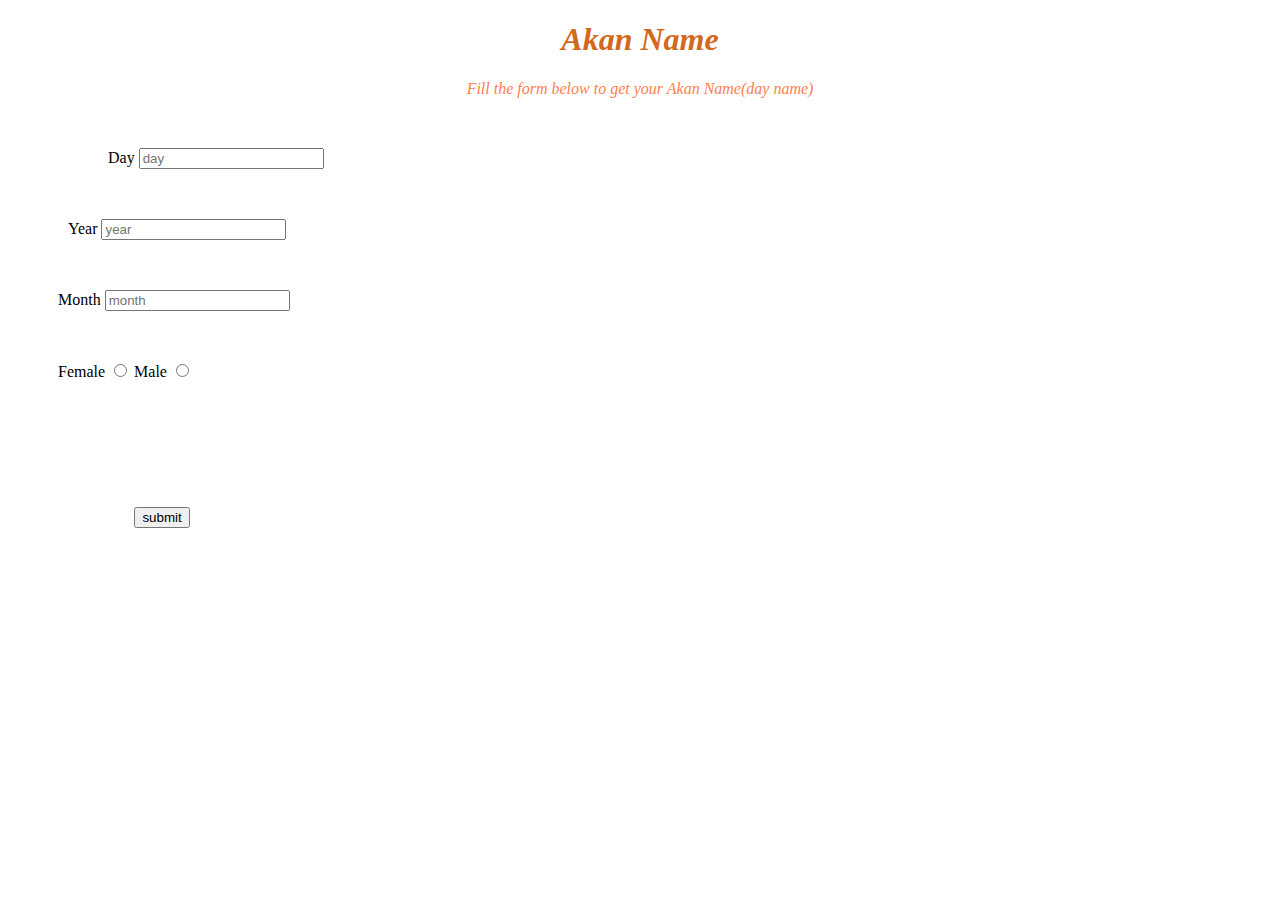
==== index.html @ 85708e2c "add styles to the elements with styles.css" ====
<!DOCTYPE html>
<html lang="en">
<head>
    <meta charset="UTF-8">
    <meta http-equiv="X-UA-Compatible" content="IE=edge">
    <meta name="viewport" content="width=device-width, initial-scale=1.0">
    <link rel="stylesheet" href="css/styles.css">
    
    <title>Akan Name</title>
</head>
<body>
<div class="banner">
    <h1 class="intro">Akan Name </h1>
    <p class="intro">Fill the form below to get your Akan Name(day name)</p>
    <form action=""></form>

    <div class="day">
    <label for="day"> Day</label>
    <input type="number" placeholder="day" id="day">
    </div>

    <div class="year">
    <label for="year">Year</label>
    <input type="number" placeholder="year" id="year">
    </div>

    <div class="month">
    <label for="month">Month</label>
    <input type="number" placeholder="month" id="month">
    </div>

    <div class="radio">
    <label for="gender">Female</label>
    <input type="radio" placeholder="female" id="female">

    <label for="gender">Male</label>
    <input type="radio" placeholder="male" id="male">
    </div>

    <div class="submit">
    <button id="submit"> submit</button>
    </div>
</div>
    <script src="js/script.js"></script> 
</body>
</html>
---- css/styles.css ----
.year{
    align-items: center;
    flex-direction: row;
    margin-top: 50px;
    margin-bottom: 50px;
    padding-left: 60px;
    border-radius: ;
}
.day{
    flex-direction: row;
    margin: 50px;
    align-content: center;
    padding-left: 50px;
}
.month{
    flex-direction: row;
    margin: 50px;
    align-content: center;
}
.radio{
    margin: 50px
}
.submit{
    margin: 10%;
    height: 25px;
    width: 25px;
    background: transparent;
}
.intro{
    text-align: center;
    color: chocolate;
    font-style: oblique;
}
p.intro{
    text-align: center;
    color: coral;
    font-style: italic;
}
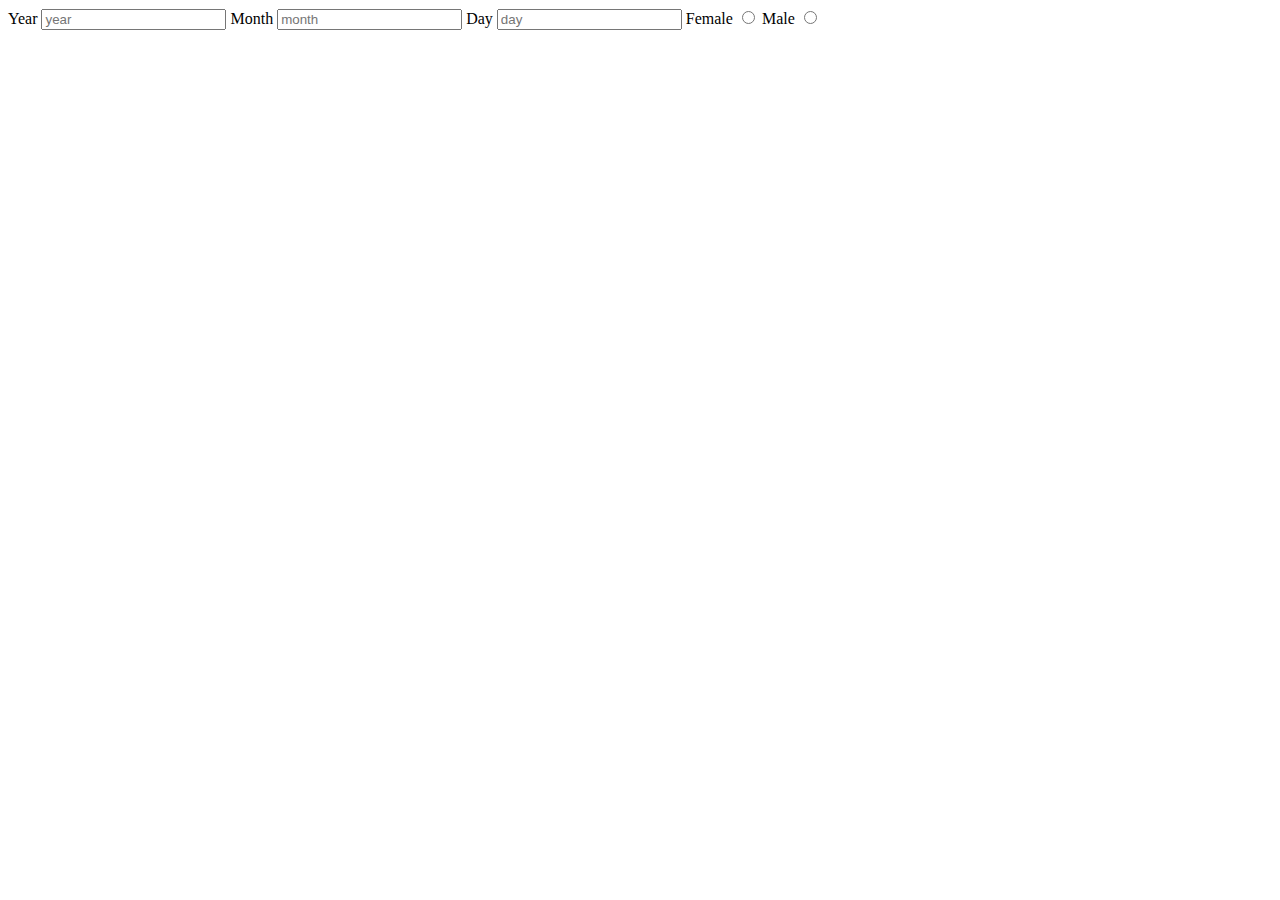
==== commit 0eaec688: "delete Akan name.html and replace with index.html" ====
--- a/index.html
+++ b/index.html
@@ -5,42 +5,25 @@
     <meta http-equiv="X-UA-Compatible" content="IE=edge">
     <meta name="viewport" content="width=device-width, initial-scale=1.0">
     <link rel="stylesheet" href="css/styles.css">
-    
+    <script>js/script.js</script>
     <title>Akan Name</title>
 </head>
 <body>
-<div class="banner">
-    <h1 class="intro">Akan Name </h1>
-    <p class="intro">Fill the form below to get your Akan Name(day name)</p>
     <form action=""></form>
+    <label for="year">Year</label>
+    <input type="text" placeholder="year" id="year">
 
-    <div class="day">
-    <label for="day"> Day</label>
-    <input type="number" placeholder="day" id="day">
-    </div>
+    <label for="month">Month</label>
+    <input type="text" placeholder="month" id="month">
 
-    <div class="year">
-    <label for="year">Year</label>
-    <input type="number" placeholder="year" id="year">
-    </div>
+    <label for="day">Day</label>
+    <input type="text" placeholder="day" id="day">
 
-    <div class="month">
-    <label for="month">Month</label>
-    <input type="number" placeholder="month" id="month">
-    </div>
-
-    <div class="radio">
     <label for="gender">Female</label>
     <input type="radio" placeholder="female" id="female">
 
     <label for="gender">Male</label>
     <input type="radio" placeholder="male" id="male">
-    </div>
-
-    <div class="submit">
-    <button id="submit"> submit</button>
-    </div>
-</div>
-    <script src="js/script.js"></script> 
+    
 </body>
 </html>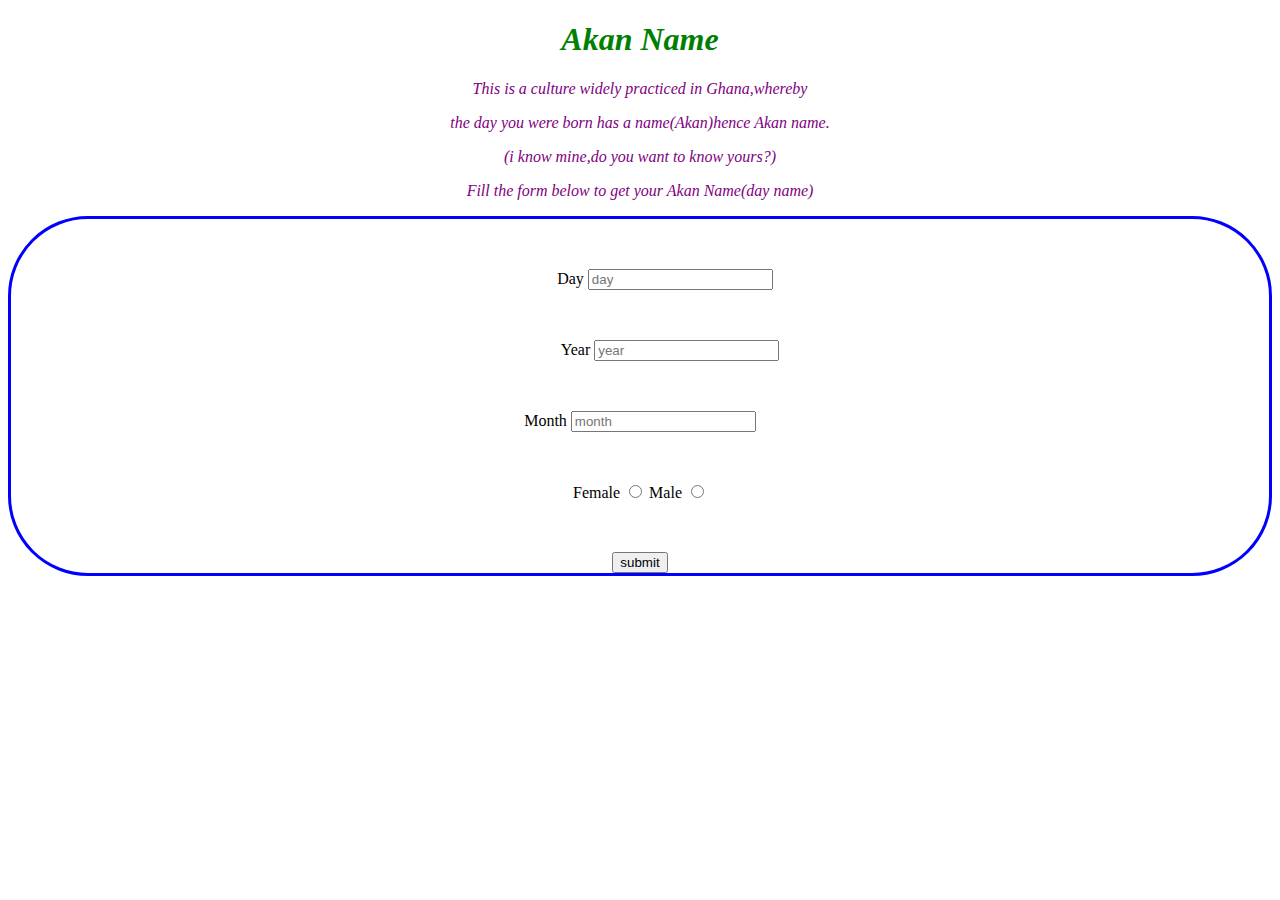
==== commit 0ac68618: "style the input form with styles.css" ====
--- a/index.html
+++ b/index.html
@@ -5,25 +5,44 @@
     <meta http-equiv="X-UA-Compatible" content="IE=edge">
     <meta name="viewport" content="width=device-width, initial-scale=1.0">
     <link rel="stylesheet" href="css/styles.css">
-    <script>js/script.js</script>
+    
     <title>Akan Name</title>
 </head>
 <body>
+    <h1 class="intro">Akan Name </h1>
+    <p class="intro">This is a culture widely practiced in Ghana,whereby</p>
+    <P class="intro">the day you were born has a name(Akan)hence Akan name.</P>
+    <p class="intro">(i know mine,do you want to know yours?)</p>
+    <p class="important">Fill the form below to get your Akan Name(day name)</p>
     <form action=""></form>
+<div class="more-important">
+    <div class="day">
+    <label for="day"> Day</label>
+    <input type="number" placeholder="day" id="day">
+    </div>
+
+    <div class="year">
     <label for="year">Year</label>
-    <input type="text" placeholder="year" id="year">
+    <input type="number" placeholder="year" id="year">
+    </div>
 
+    <div class="month">
     <label for="month">Month</label>
-    <input type="text" placeholder="month" id="month">
+    <input type="number" placeholder="month" id="month">
+    </div>
 
-    <label for="day">Day</label>
-    <input type="text" placeholder="day" id="day">
-
+    <div class="radio">
     <label for="gender">Female</label>
     <input type="radio" placeholder="female" id="female">
 
     <label for="gender">Male</label>
     <input type="radio" placeholder="male" id="male">
-    
+    </div>
+
+    <div class="submit">
+    <button id="submit"> submit</button>
+    </div>
+</div>
+    <script src="js/script.js"></script> 
 </body>
 </html>--- a/css/styles.css
+++ b/css/styles.css
@@ -4,7 +4,6 @@
     margin-top: 50px;
     margin-bottom: 50px;
     padding-left: 60px;
-    border-radius: ;
 }
 .day{
     flex-direction: row;
@@ -21,18 +20,29 @@
     margin: 50px
 }
 .submit{
-    margin: 10%;
-    height: 25px;
-    width: 25px;
     background: transparent;
+    display: block;
+    text-align: center
 }
 .intro{
     text-align: center;
-    color: chocolate;
+    color: green;
     font-style: oblique;
 }
 p.intro{
     text-align: center;
-    color: coral;
+    color: purple;
     font-style: italic;
+}
+.important{
+    text-align: center;
+    color: purple;
+    font-style: italic;
+}
+.more-important{
+    display: block;
+    text-align: center;
+    border-style: solid;
+    border-color: blue;
+    border-radius: 80px;
 }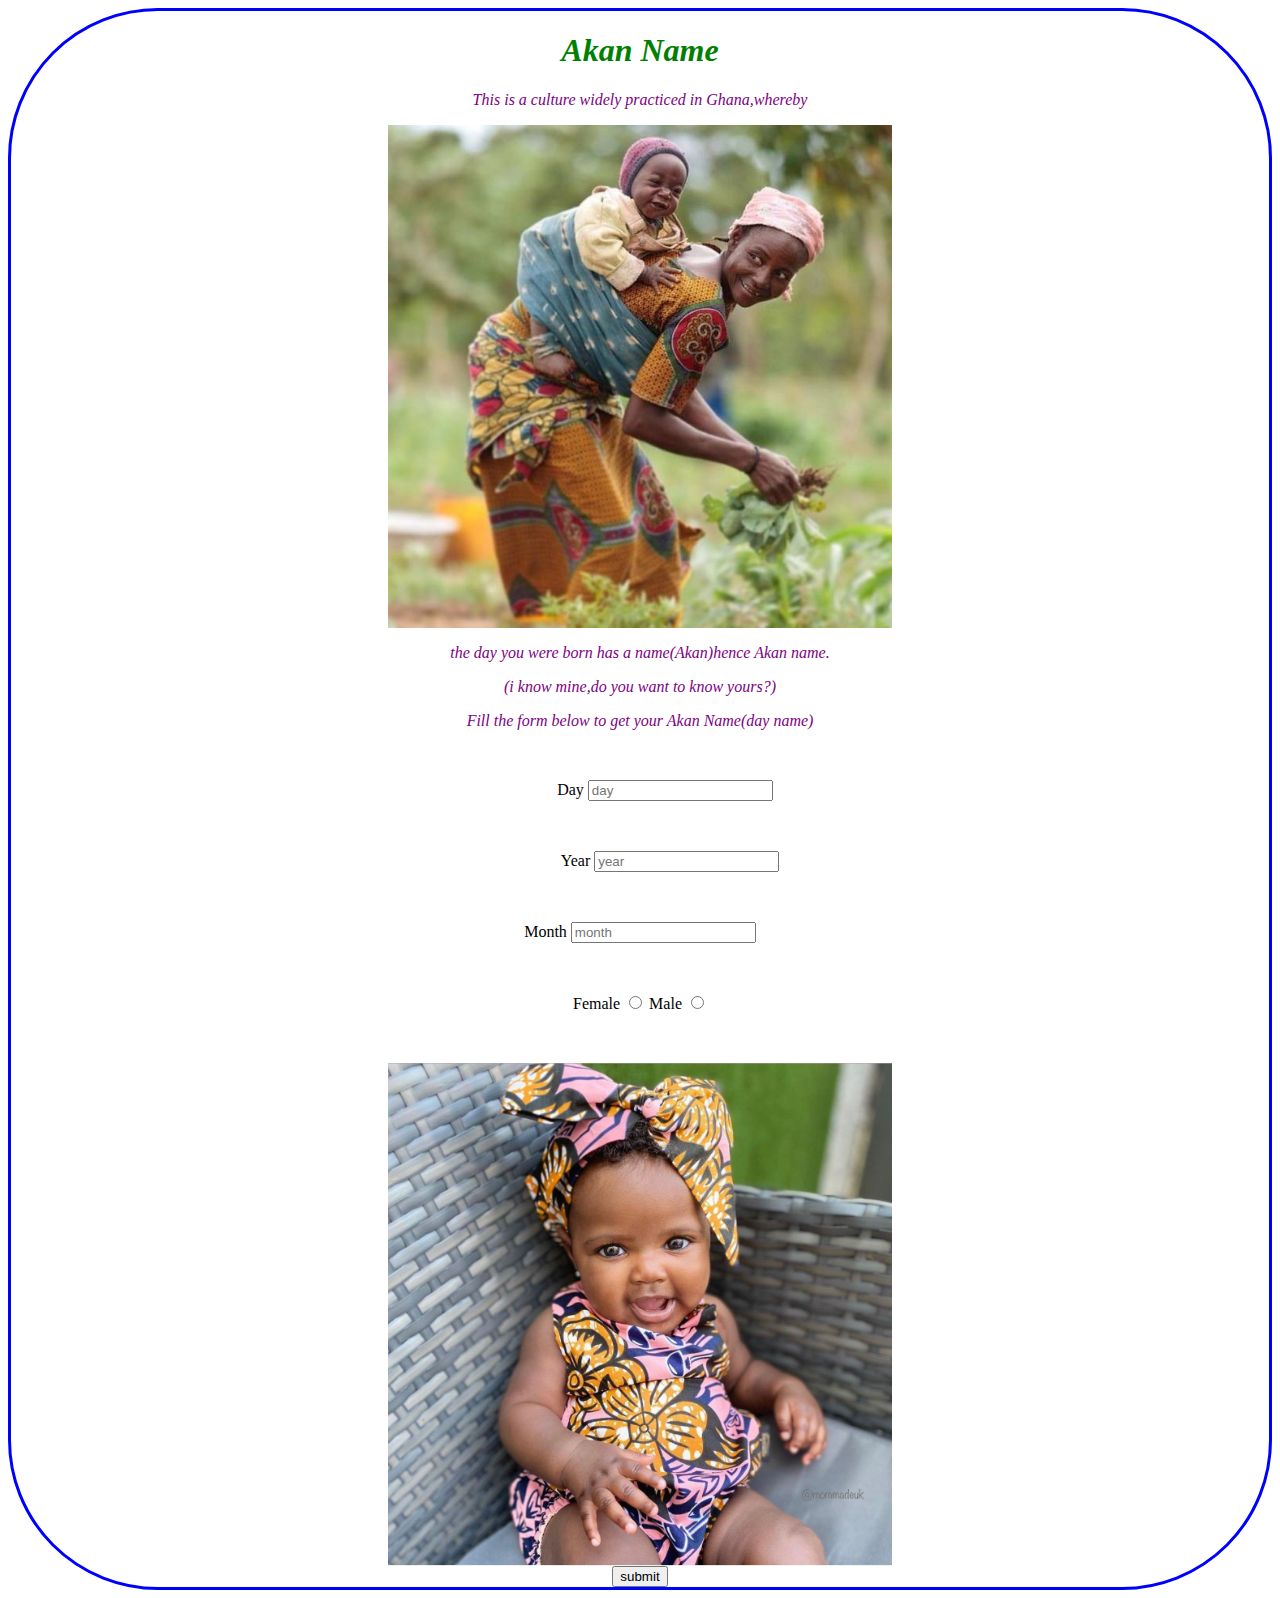
==== commit a61e5478: "link the images to the index.html file" ====
--- a/index.html
+++ b/index.html
@@ -9,13 +9,16 @@
     <title>Akan Name</title>
 </head>
 <body>
+<div class="more-important">
     <h1 class="intro">Akan Name </h1>
     <p class="intro">This is a culture widely practiced in Ghana,whereby</p>
+    <img class="img" src="images/baby.jpg" alt="A picture of a baby on a womans back">
+    
     <P class="intro">the day you were born has a name(Akan)hence Akan name.</P>
     <p class="intro">(i know mine,do you want to know yours?)</p>
     <p class="important">Fill the form below to get your Akan Name(day name)</p>
     <form action=""></form>
-<div class="more-important">
+
     <div class="day">
     <label for="day"> Day</label>
     <input type="number" placeholder="day" id="day">
@@ -38,6 +41,7 @@
     <label for="gender">Male</label>
     <input type="radio" placeholder="male" id="male">
     </div>
+    <img class="img" src="images/cutie.jpg" alt="an image of a smiling baby">
 
     <div class="submit">
     <button id="submit"> submit</button>
--- a/css/styles.css
+++ b/css/styles.css
@@ -44,5 +44,11 @@
     text-align: center;
     border-style: solid;
     border-color: blue;
-    border-radius: 80px;
+    border-radius: 150px;
+}
+.img{
+    display: block;
+  margin-left: auto;
+  margin-right: auto;
+  width: 40%;
 }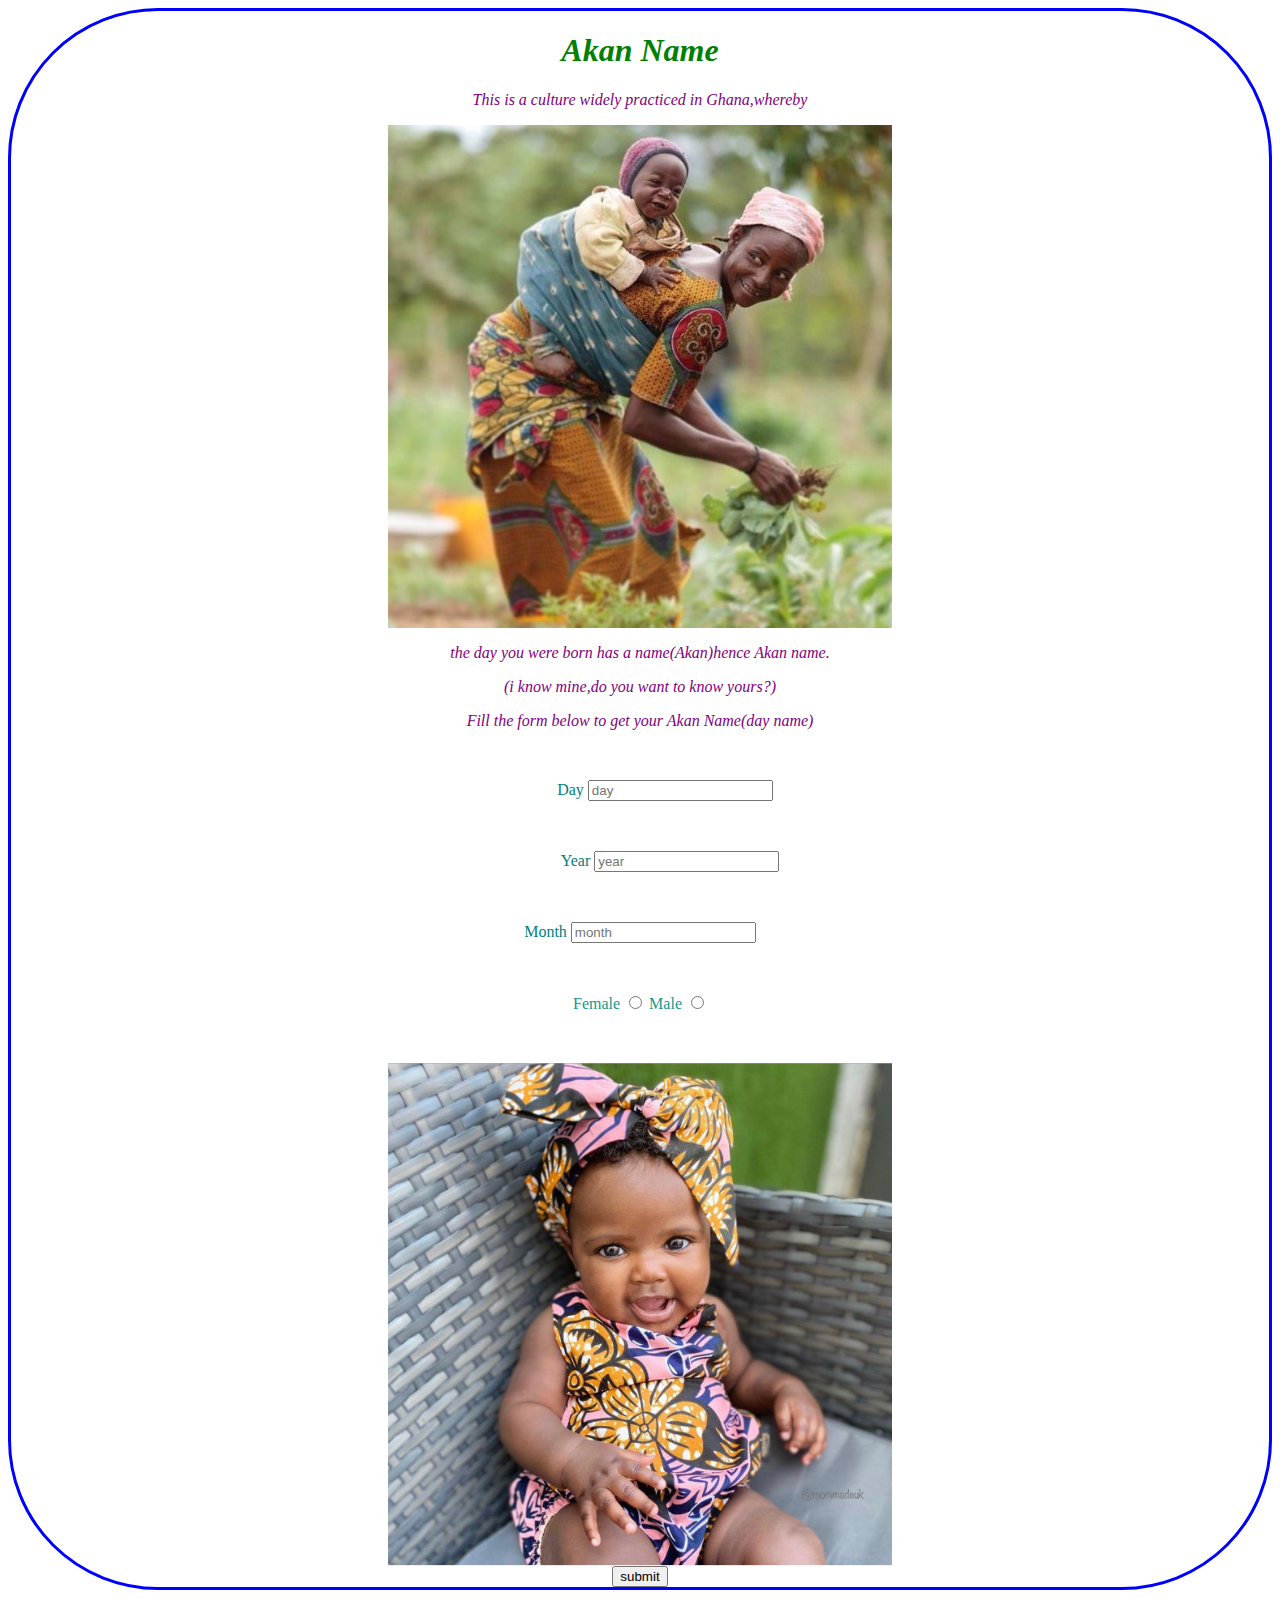
==== commit e04b9aa9: "add color to the inputs with styles.css" ====
--- a/index.html
+++ b/index.html
@@ -47,6 +47,6 @@
     <button id="submit"> submit</button>
     </div>
 </div>
-    <script src="js/script.js"></script> 
+    <script src="js/script.js"></script>
 </body>
 </html>--- a/css/styles.css
+++ b/css/styles.css
@@ -1,4 +1,5 @@
 .year{
+    color: teal;
     align-items: center;
     flex-direction: row;
     margin-top: 50px;
@@ -6,17 +7,20 @@
     padding-left: 60px;
 }
 .day{
+    color: teal;
     flex-direction: row;
     margin: 50px;
     align-content: center;
     padding-left: 50px;
 }
 .month{
+    color: teal;
     flex-direction: row;
     margin: 50px;
     align-content: center;
 }
 .radio{
+    color: rgb(23, 151, 138);
     margin: 50px
 }
 .submit{
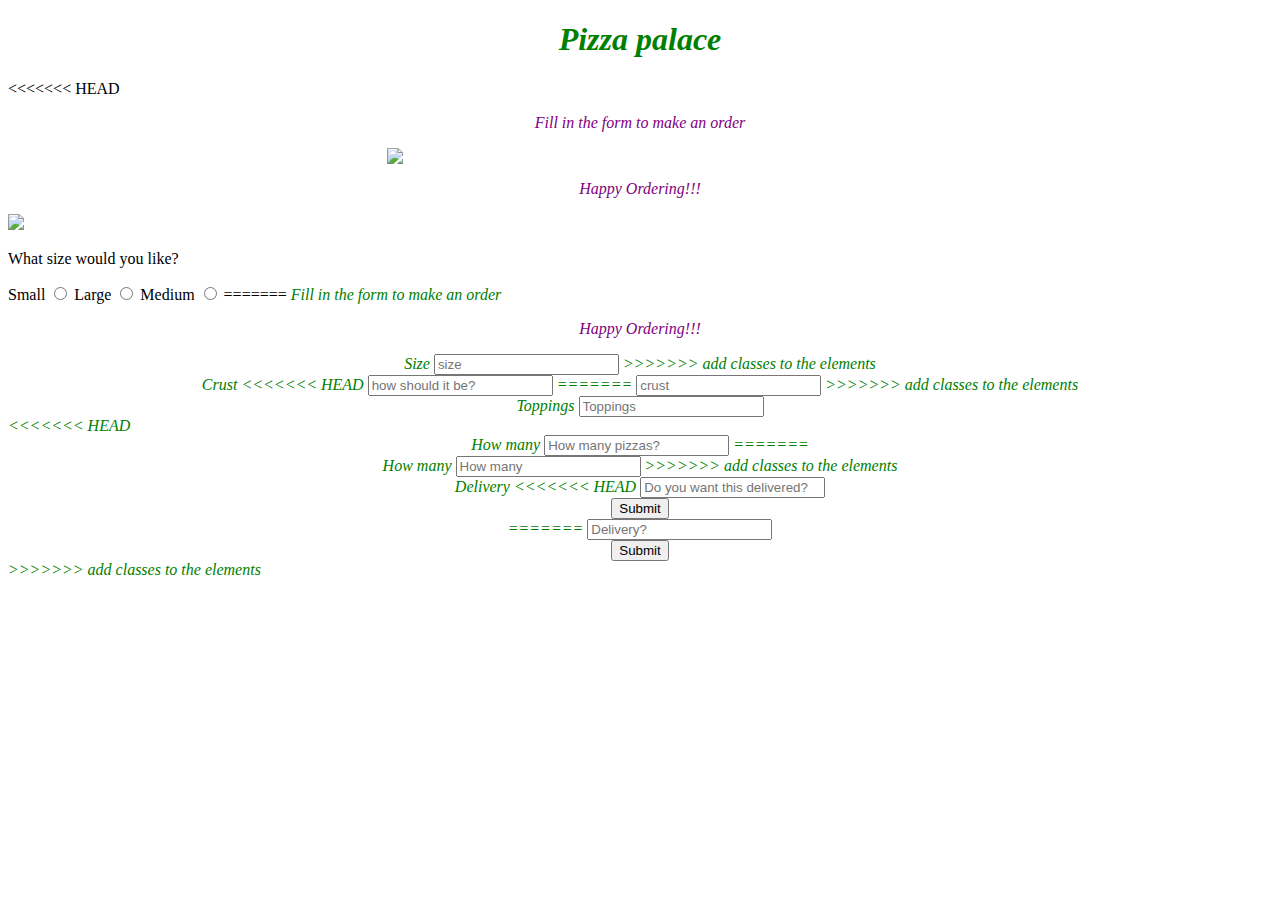
==== commit c01d94bd: "Add files via upload" ====
--- a/index.html
+++ b/index.html
@@ -5,48 +5,81 @@
     <meta http-equiv="X-UA-Compatible" content="IE=edge">
     <meta name="viewport" content="width=device-width, initial-scale=1.0">
     <link rel="stylesheet" href="css/styles.css">
-    
-    <title>Akan Name</title>
+    <title>Pizza Palace</title>
 </head>
 <body>
-<div class="more-important">
-    <h1 class="intro">Akan Name </h1>
-    <p class="intro">This is a culture widely practiced in Ghana,whereby</p>
-    <img class="img" src="images/baby.jpg" alt="A picture of a baby on a womans back">
-    
-    <P class="intro">the day you were born has a name(Akan)hence Akan name.</P>
-    <p class="intro">(i know mine,do you want to know yours?)</p>
-    <p class="important">Fill the form below to get your Akan Name(day name)</p>
+    <h1 class="intro"> Pizza palace</h1>
+<<<<<<< HEAD
+    <p class="intro">Fill in the form to make an order </p>
+    <img src="images/pizza4.jpg" class="img">
+    <p class="intro"> Happy Ordering!!!</p>
+    <img src="images/pizza3.jpeg" class="img2">
     <form action=""></form>
 
-    <div class="day">
-    <label for="day"> Day</label>
-    <input type="number" placeholder="day" id="day">
+    <p>What size would you like?</p>
+    <div class="size">
+    <label for="size">Small</label>
+    <input type="radio" placeholder="small" id="small">
+    <label for="size">Large</label>
+    <input type="radio" placeholder="large" id="large">
+    <label for="size">Medium</label>
+    <input type="radio" placeholder="medium" id="medium">
+=======
+    <p1 class="intro">Fill in the form to make an order </p>
+    <p class="intro"> Happy Ordering!!!</p>
+    <form action=""></form>
+
+    <div class="size">
+    <label for="size">Size</label>
+    <input type="text" placeholder="size" id="size">
+>>>>>>> add classes to the elements
     </div>
 
-    <div class="year">
-    <label for="year">Year</label>
-    <input type="number" placeholder="year" id="year">
+    <div class="crust">
+    <label for="crust">Crust</label>
+<<<<<<< HEAD
+    <input type="text" placeholder="how should it be?" id="crust">
+=======
+    <input type="text" placeholder="crust" id="crust">
+>>>>>>> add classes to the elements
+    </div>
+ 
+    <div class="toppings">
+    <label for="Toppings">Toppings</label>
+    <input type="text" placeholder="Toppings" id="Toppings">
     </div>
 
-    <div class="month">
-    <label for="month">Month</label>
-    <input type="number" placeholder="month" id="month">
+<<<<<<< HEAD
+    <div class="how">
+    <label for="How many">How many</label>
+    <input type="number" placeholder="How many pizzas?" id="number">
+=======
+    <div class="how many">
+    <label for="How many">How many</label>
+    <input type="number" placeholder="How many">
+>>>>>>> add classes to the elements
     </div>
 
-    <div class="radio">
-    <label for="gender">Female</label>
-    <input type="radio" placeholder="female" id="female">
-
-    <label for="gender">Male</label>
-    <input type="radio" placeholder="male" id="male">
+    <div class="Delivery">
+    <label for="Delivery"> Delivery</label>
+<<<<<<< HEAD
+    <input type="text" placeholder="Do you want this delivered?" id="Delivery">
     </div>
-    <img class="img" src="images/cutie.jpg" alt="an image of a smiling baby">
 
     <div class="submit">
-    <button id="submit"> submit</button>
+    <button id="submit">Submit</button>
     </div>
-</div>
-    <script src="js/script.js"></script>
+
+    <script src=js/script.js></script>
+=======
+    <input type="text" placeholder="Delivery?" id="Deliver">
+    </div>
+
+    <div class="submit">
+    <button>Submit</button>
+    </div>
+
+     <script src=js/script.js></script>   
+>>>>>>> add classes to the elements
 </body>
 </html>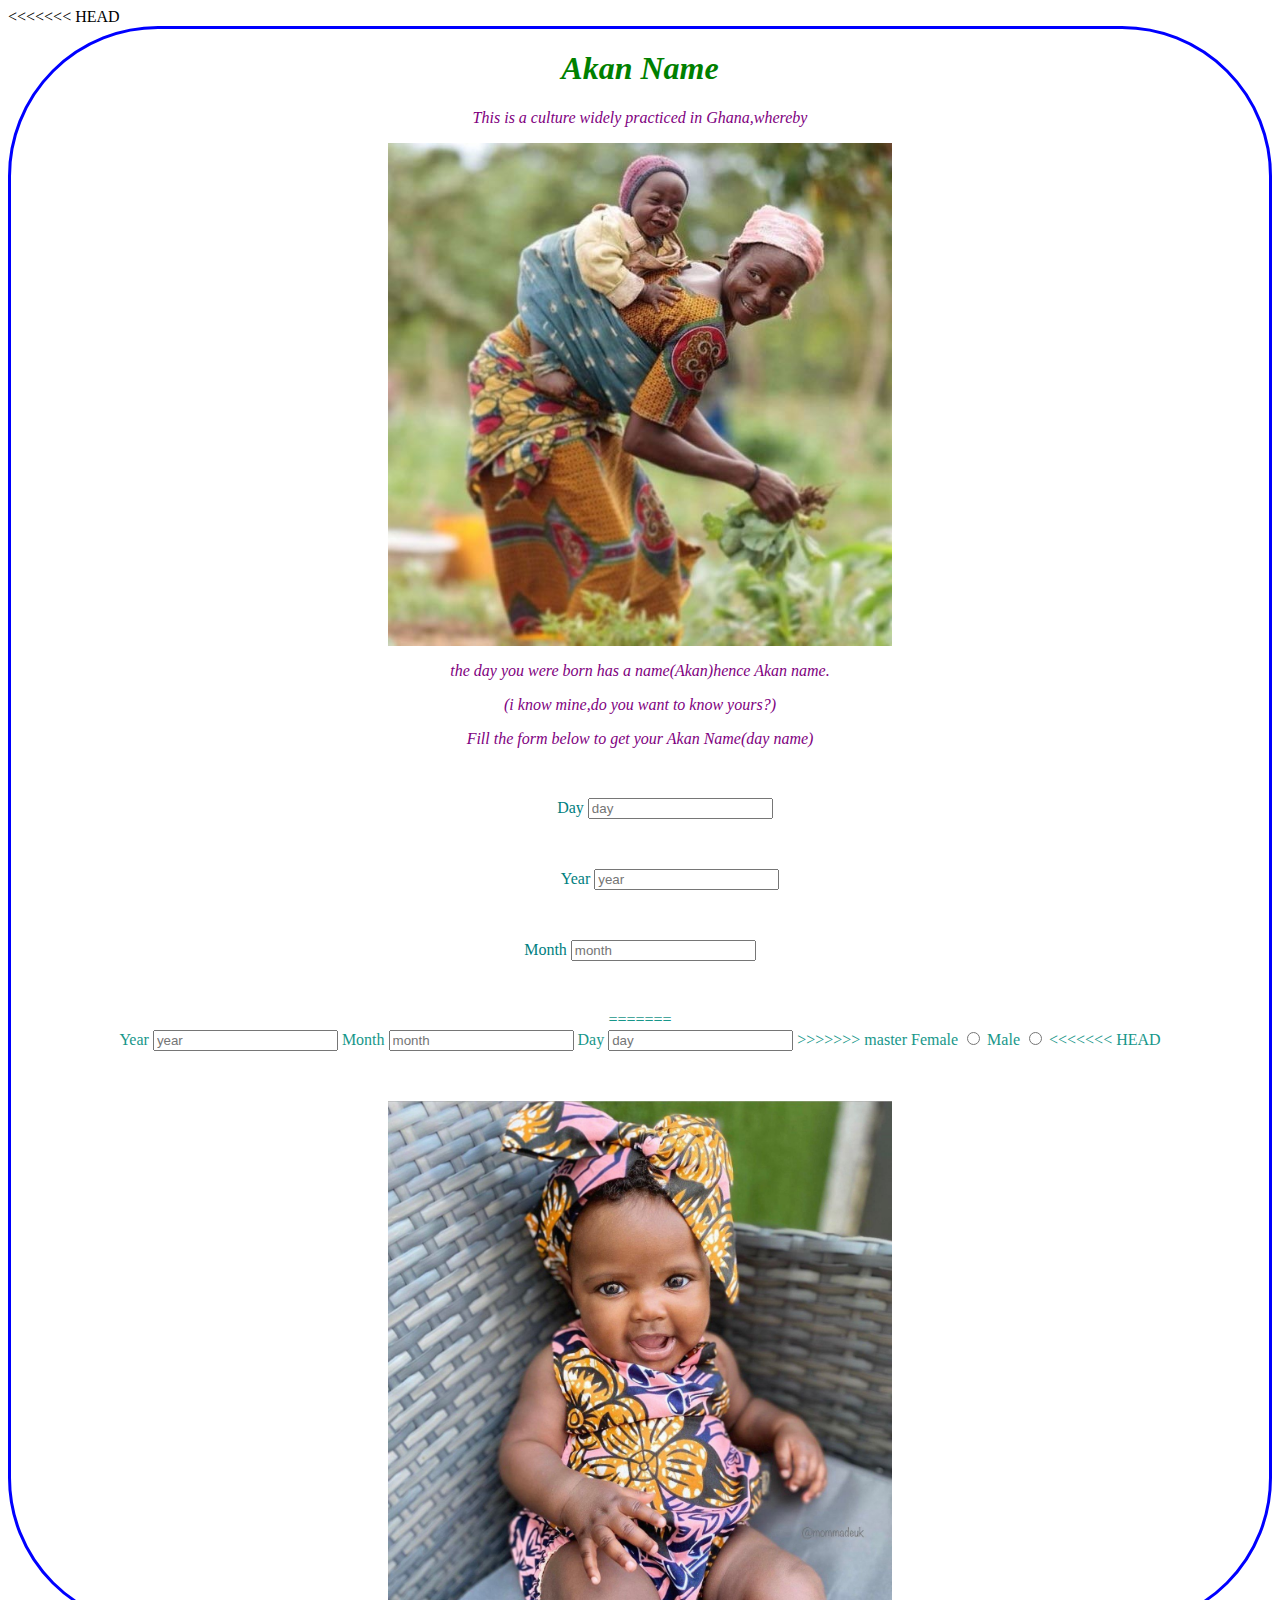
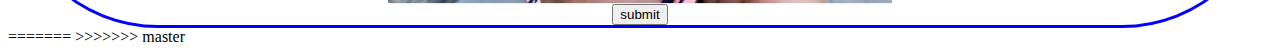
==== commit 0828e43f: "style the border with styles.css" ====
--- a/index.html
+++ b/index.html
@@ -5,81 +5,69 @@
     <meta http-equiv="X-UA-Compatible" content="IE=edge">
     <meta name="viewport" content="width=device-width, initial-scale=1.0">
     <link rel="stylesheet" href="css/styles.css">
-    <title>Pizza Palace</title>
+<<<<<<< HEAD
+    
+    <title>Akan Name</title>
 </head>
 <body>
-    <h1 class="intro"> Pizza palace</h1>
-<<<<<<< HEAD
-    <p class="intro">Fill in the form to make an order </p>
-    <img src="images/pizza4.jpg" class="img">
-    <p class="intro"> Happy Ordering!!!</p>
-    <img src="images/pizza3.jpeg" class="img2">
+<div class="more-important">
+    <h1 class="intro">Akan Name </h1>
+    <p class="intro">This is a culture widely practiced in Ghana,whereby</p>
+    <img class="img" src="images/baby.jpg" alt="A picture of a baby on a womans back">
+    
+    <P class="intro">the day you were born has a name(Akan)hence Akan name.</P>
+    <p class="intro">(i know mine,do you want to know yours?)</p>
+    <p class="important">Fill the form below to get your Akan Name(day name)</p>
     <form action=""></form>
 
-    <p>What size would you like?</p>
-    <div class="size">
-    <label for="size">Small</label>
-    <input type="radio" placeholder="small" id="small">
-    <label for="size">Large</label>
-    <input type="radio" placeholder="large" id="large">
-    <label for="size">Medium</label>
-    <input type="radio" placeholder="medium" id="medium">
-=======
-    <p1 class="intro">Fill in the form to make an order </p>
-    <p class="intro"> Happy Ordering!!!</p>
-    <form action=""></form>
-
-    <div class="size">
-    <label for="size">Size</label>
-    <input type="text" placeholder="size" id="size">
->>>>>>> add classes to the elements
+    <div class="day">
+    <label for="day"> Day</label>
+    <input type="number" placeholder="day" id="day">
     </div>
 
-    <div class="crust">
-    <label for="crust">Crust</label>
-<<<<<<< HEAD
-    <input type="text" placeholder="how should it be?" id="crust">
-=======
-    <input type="text" placeholder="crust" id="crust">
->>>>>>> add classes to the elements
-    </div>
- 
-    <div class="toppings">
-    <label for="Toppings">Toppings</label>
-    <input type="text" placeholder="Toppings" id="Toppings">
+    <div class="year">
+    <label for="year">Year</label>
+    <input type="number" placeholder="year" id="year">
     </div>
 
-<<<<<<< HEAD
-    <div class="how">
-    <label for="How many">How many</label>
-    <input type="number" placeholder="How many pizzas?" id="number">
-=======
-    <div class="how many">
-    <label for="How many">How many</label>
-    <input type="number" placeholder="How many">
->>>>>>> add classes to the elements
+    <div class="month">
+    <label for="month">Month</label>
+    <input type="number" placeholder="month" id="month">
     </div>
 
-    <div class="Delivery">
-    <label for="Delivery"> Delivery</label>
+    <div class="radio">
+=======
+    <script>js/script.js</script>
+    <title>Akan Name</title>
+</head>
+<body>
+    <form action=""></form>
+    <label for="year">Year</label>
+    <input type="text" placeholder="year" id="year">
+
+    <label for="month">Month</label>
+    <input type="text" placeholder="month" id="month">
+
+    <label for="day">Day</label>
+    <input type="text" placeholder="day" id="day">
+
+>>>>>>> master
+    <label for="gender">Female</label>
+    <input type="radio" placeholder="female" id="female">
+
+    <label for="gender">Male</label>
+    <input type="radio" placeholder="male" id="male">
 <<<<<<< HEAD
-    <input type="text" placeholder="Do you want this delivered?" id="Delivery">
     </div>
+    <img class="img" src="images/cutie.jpg" alt="an image of a smiling baby">
 
     <div class="submit">
-    <button id="submit">Submit</button>
+    <button id="submit"> submit</button>
     </div>
-
-    <script src=js/script.js></script>
+</div>
+    <script src="js/script.js"></script>
 =======
-    <input type="text" placeholder="Delivery?" id="Deliver">
-    </div>
-
-    <div class="submit">
-    <button>Submit</button>
-    </div>
-
-     <script src=js/script.js></script>   
->>>>>>> add classes to the elements
+    
+>>>>>>> master
 </body>
 </html>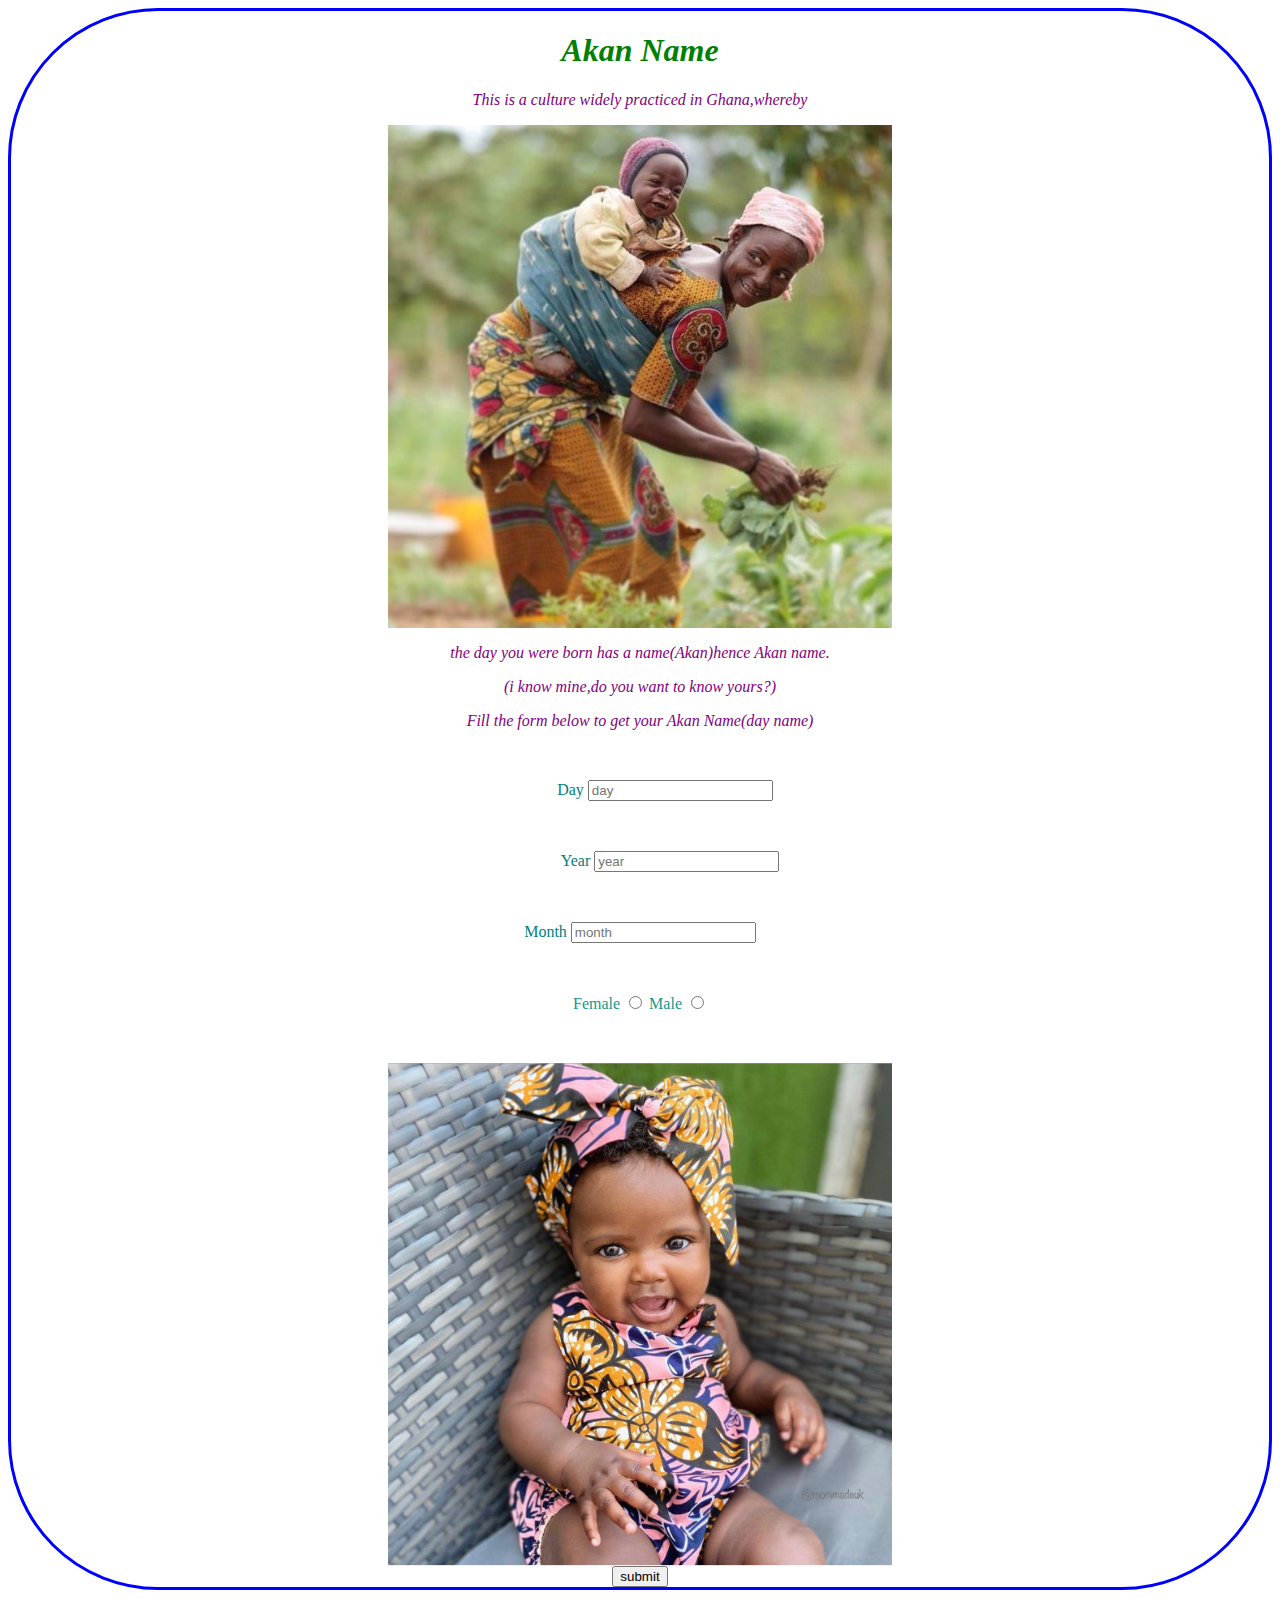
==== commit abd2b18e: "add the changes to index.html" ====
--- a/index.html
+++ b/index.html
@@ -5,7 +5,6 @@
     <meta http-equiv="X-UA-Compatible" content="IE=edge">
     <meta name="viewport" content="width=device-width, initial-scale=1.0">
     <link rel="stylesheet" href="css/styles.css">
-<<<<<<< HEAD
     
     <title>Akan Name</title>
 </head>
@@ -36,28 +35,11 @@
     </div>
 
     <div class="radio">
-=======
-    <script>js/script.js</script>
-    <title>Akan Name</title>
-</head>
-<body>
-    <form action=""></form>
-    <label for="year">Year</label>
-    <input type="text" placeholder="year" id="year">
-
-    <label for="month">Month</label>
-    <input type="text" placeholder="month" id="month">
-
-    <label for="day">Day</label>
-    <input type="text" placeholder="day" id="day">
-
->>>>>>> master
     <label for="gender">Female</label>
     <input type="radio" placeholder="female" id="female">
 
     <label for="gender">Male</label>
     <input type="radio" placeholder="male" id="male">
-<<<<<<< HEAD
     </div>
     <img class="img" src="images/cutie.jpg" alt="an image of a smiling baby">
 
@@ -66,8 +48,5 @@
     </div>
 </div>
     <script src="js/script.js"></script>
-=======
-    
->>>>>>> master
 </body>
 </html>